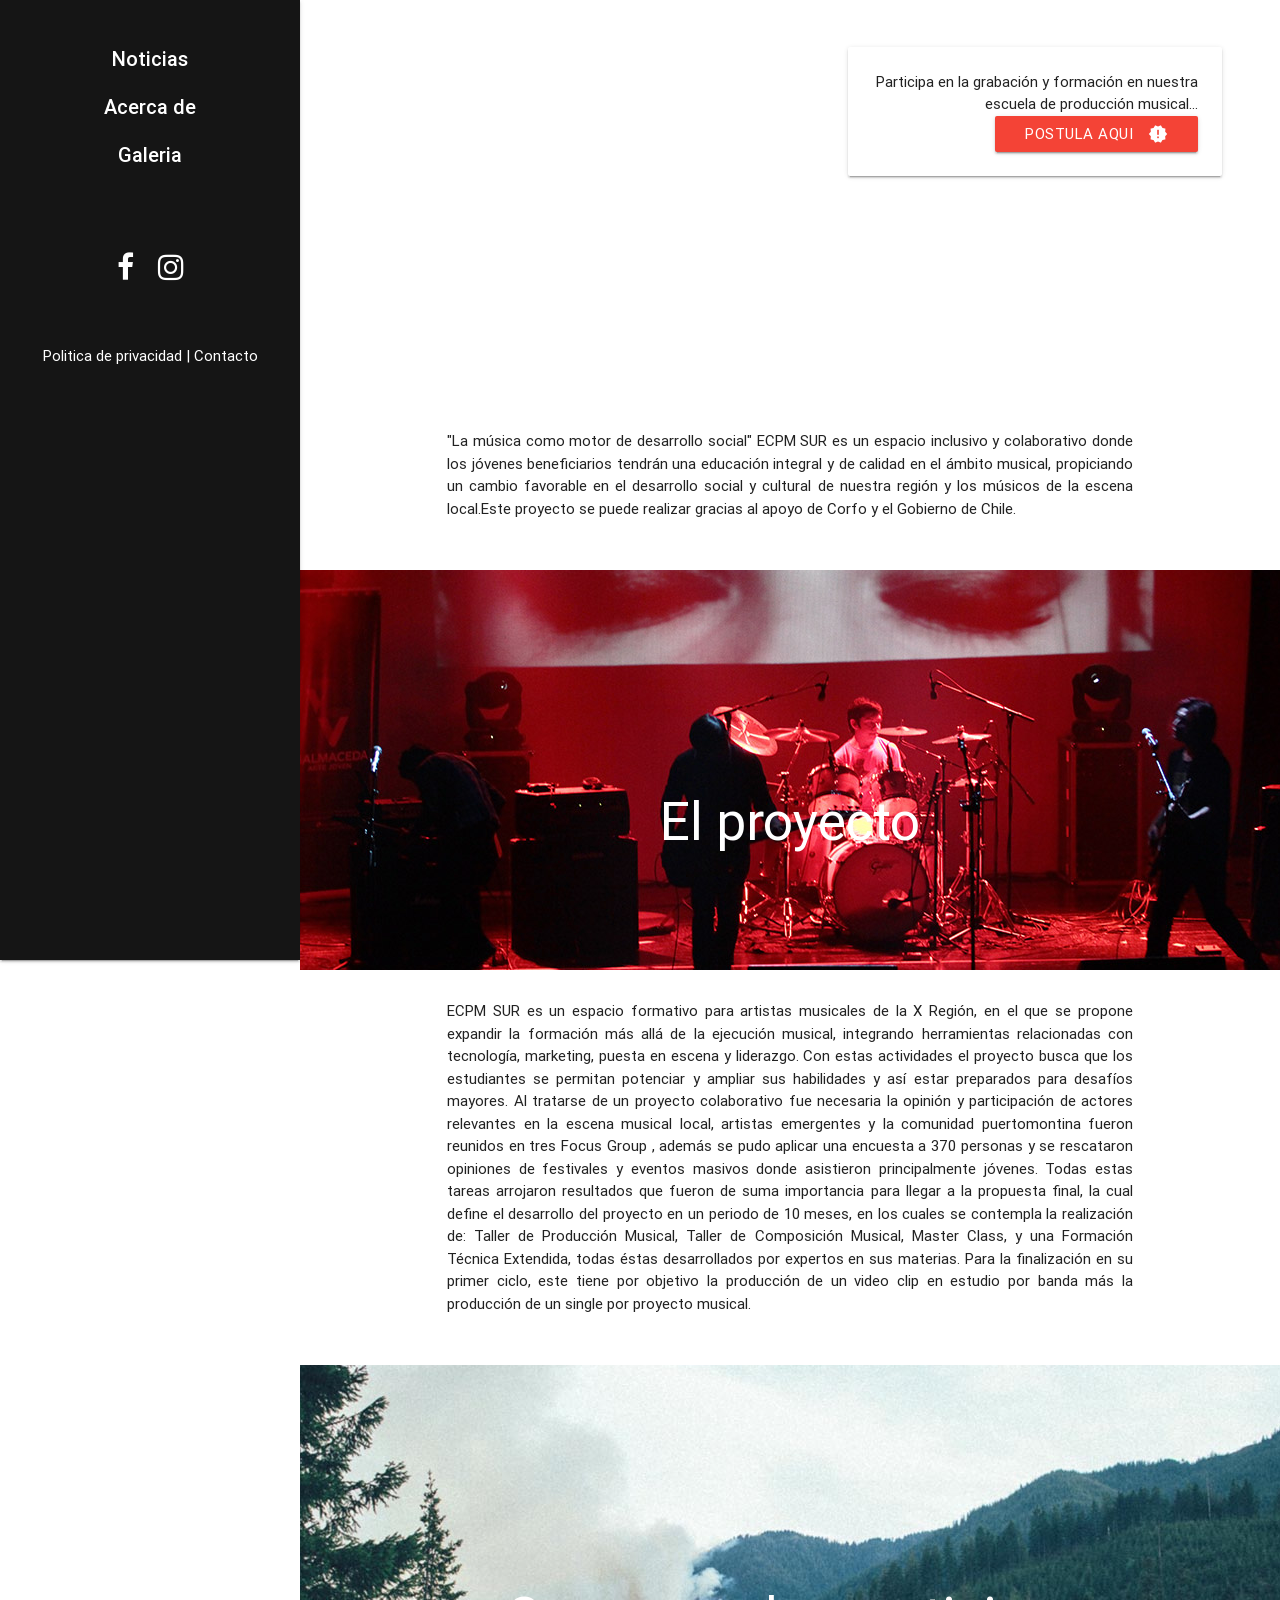
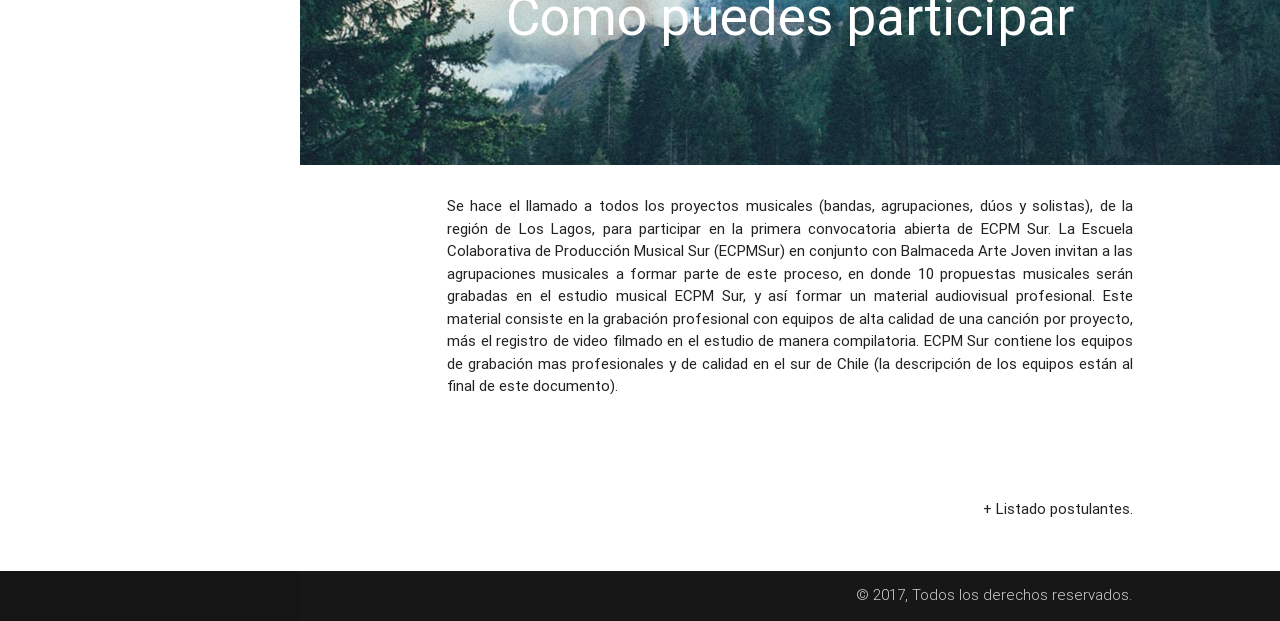
==== 3/index.html @ a296fc11 "boton bases" ====
<!DOCTYPE html>
<html lang="es"  >
    <head>
        <meta charset="utf-8">
            <title>
               ecpm 
            </title>
            <!--Import Google Icon Font-->
            <link href="http://fonts.googleapis.com/icon?family=Material+Icons" rel="stylesheet">
                <!--Import materialize.css-->
                <link href="libs/materialize/css/materialize.min.css" media="screen,projection" rel="stylesheet" type="text/css"/>
                <!--Import style.css-->
                <link href="css/style.css" rel="stylesheet" type="text/css">
                    <!--Let browser know website is optimized for mobile-->
                    <meta content="width=device-width, initial-scale=1.0" name="viewport"/>
                    <link href="libs/font-awesome-4.7.0/css/font-awesome.min.css" rel="stylesheet" type="text/css">
                        <link href="https://fonts.googleapis.com/css?family=Montserrat:500" rel="stylesheet">
                        </link>
                    </link>
                </link>
            </link>
        </meta>
    </head>
    <body>
        <div id="barra">
            <ul class="side-nav fixed teal white-text" id="barra-lateral">
                <li>
                    <h5 class="center-align">
                        <img alt="" class="responsive-img " id="linkhome" src="images/logo-blanco01.svg" style="cursor:pointer" title="Inicio"/>
                    </h5>
                </li>
                <li>
                    <a class="center-align waves-effect white-text menuefecto" href="#!" id="linkblog">
                        Noticias
                    </a>
                </li>
                <li>
                    <a class="center-align waves-effect white-text menuefecto" href="#!" id="linkabout">
                        Acerca de
                    </a>
                </li>
                <li>
                    <a class="center-align waves-effect white-text menuefecto" href="#!" id="linkgallery">
                        Galeria
                    </a>
                </li>
                <div class="pad-menu">
                    <li class="center-align">
                        <div class="row">
                          <!--   <a class="tooltipped" data-delay="50" data-position="bottom" data-tooltip="Síguenos en Twitter" href="#!">
                                <i aria-hidden="true" class="pad-redes fa fa-twitter fa-2x">
                                </i>
                            </a> -->
                            <a class="tooltipped" data-delay="50" target="_blank" data-position="bottom" data-tooltip="Síguenos en Facebook" href="https://www.facebook.com/Escuela-Colaborativa-de-Producción-Musical-Sur-1694486260843948/?fref=ts">
                                <i aria-hidden="true" class="pad-redes fa fa-facebook fa-2x">
                                </i>
                            </a>
                            <a class="tooltipped" data-delay="50" data-position="bottom" data-tooltip="Síguenos en Instagram" href="https://www.instagram.com/ecpm_sur/" target="_blank">
                                <i aria-hidden="true" class="pad-redes fa fa-instagram fa-2x">
                                </i>
                            </a>
                        <!--     <a class="tooltipped" data-delay="50" data-position="bottom" data-tooltip="Síguenos en Soundcloud" href="#!">
                                <i aria-hidden="true" class="pad-redes fa fa-soundcloud fa-2x">
                                </i>
                            </a>
                            <a class="tooltipped" data-delay="50" data-position="bottom" data-tooltip="Síguenos en Youtube" href="#!">
                                <i aria-hidden="true" class="pad-redes fa fa-youtube fa-2x">
                                </i> -->
                            </a>
                        </div>
                    </li>
                </div>
                <div>
                    <li class="center-align pad-small">
                        <div>
                            <a class="modal-trigger" href="#modal1">
                                Politica de privacidad
                            </a>
                            
                           <!--  <a href="#!">
                                BAJ
                            </a> -->
                            <span class="separador">|</span>
                            <a class="modal-trigger" href="#modal2">
                                Contacto
                            </a>
                        </div>
                    </li>
                </div>
            </ul>
        </div>
        <nav class="teal">
            <div class="container">
                <div class="nav-wrapper">
                    <a class="brand-logo" href="index.html">
                       ecpm
                    </a>
                    <h3 class="mar">
                        <a class="button-collapse" data-activates="barra-lateral" href="#">
                            <i class="material-icons">
                                menu
                            </i>
                        </a>
                    </h3>
                </div>
            </div>
        </nav>
        <!-- Modal Structure -->
        <div class="modal modal-fixed-footer" id="modal1">
            <div class="modal-content">
                <h4>
                    Políticas de privacidad
                </h4>
                <br>
                    <h5>
                        General
                    </h5>
                    <p  >
                        Al acceder al sitio www.ecpm.cl el usuario esta aceptando y reconoce que ha revisado y esta de acuerdo con su Política de Privacidad.
                    </p>
                    <p>
                        Nos reservamos el derecho de modificar la presente política de privacidad y será responsabilidad del usuario la lectura y acatamiento de esta, cada vez que se ingrese al sitio.
                    </p>
                    <br>
                        <h5>
                            Acceso a la Información
                        </h5>
                        <p>
                            Los contenidos del sitio www.ecpm.cl tienen carácter gratuito para los usuarios.
                        </p>
                        <br>
                            <h5>
                                Uso de la información
                            </h5>
                            <p>
                                Todos los derechos referidos a www.ecpm.cl y sus contenidos, incluidos los de propiedad intelectual, pertenecen a ECPM SUR.
                            </p>
                            <p>
                                Al acceder al sitio, el visitante tendrá derecho a revisar toda la información que esté disponible en él, sólo pudiendo utilizarla para fines particulares y no comerciales. Sin perjuicio de lo anterior, ECPM SUR no se hace responsable por la veracidad o exactitud de la información contenida en los enlaces a otros sitios Web o que haya sido entregada por terceros.
                            </p>
                            <p>
                                ECPM SUR autoriza la utilización o reproducción total o parcial de los contenidos e información de este portal, indicando claramente su fuente u origen.
                            </p>
                        </br>
                    </br>
                </br>
            </div>
            <div class="modal-footer">
                <a class="modal-action modal-close waves-effect waves-green btn-flat black-text" href="#!">
                    Ok
                </a>
            </div>
        </div>
        <!-- Modal Structure -->
        <div class="modal" id="modal2">
            <div class="modal-content">
                <h4>
                    Contacto
                </h4>
                <br>
                
                <div class="row">
                    <form class="col s12">
                        <div class="row">
                            <div class="input-field col s6">
                                <input type="text" id="textbox1">
                                <label for="textbox1">Nombre</label>
                            </div>
                            <div class="input-field col s6">
                                <input type="text" id="textbox2">
                                <label for="textbox2">Apellido</label>
                            </div>
                        </div>
                        <div class="row">
                            <div class="input-field col s12">
                                <input type="text" id="textbox3">
                                <label for="textbox3">Correo</label>
                            </div>
                        </div>
                        <div class="row">
                            <div class="input-field col s12">
                                <input type="text" id="textbox4">
                                <label for="textbox4">Asunto</label>
                            </div>
                        </div>
                        <br>
                        <h5>
                            ¿En que te podemos ayudar?
                        </h5>
                        <br> 
                        <div class="row">
                            <div class="input-field col s12">
                                <textarea id="textarea1" class="materialize-textarea"></textarea>
                                <label for="textarea1">Descripción</label>
                            </div>
                        </div>

                    </form>
                </div>
            </div>
            <div class="modal-footer">
                <a class="modal-action modal-close waves-effect waves-red btn-flat black-text" href="#!">
                    Cancelar
                </a>
                <a class="modal-action modal-close waves-effect waves-green btn-flat black-text" href="#!">
                    Aceptar
                </a>
            </div>
        </div>
        <main id="contenido">
        </main>
        <footer class="page-footer teal">
            <div class="footer-copyright">
                <div class="container right-align">
                    © 2017, Todos los derechos reservados.
                </div>
            </div>
        </footer>
        <!--Import jQuery-->
        <script src="https://code.jquery.com/jquery-2.2.4.min.js" type="text/javascript">
        </script>
           <!--Import vALIDATIONS-->
        <script src="js/validations.js" type="text/javascript">
        </script>

        <!--Import materialize.js-->
        <script src="libs/materialize/js/materialize.min.js" type="text/javascript">
        </script>

 
        <script>
            $(document).ready(function(){


            $("#modal1 p,h5,h4").css("font-size","80%");
            // #modal1 p, h4, h5{   font-size: 80%;"    } 



            $(".button-collapse").sideNav();
            $('.parallax').parallax();
            $('.modal').modal();
            $('.tooltipped').tooltip({delay: 50});

            $('#contenido').load("home.html");

            $('#linkhome').click(function(event){
                 
                $('.button-collapse').sideNav('hide');
                $('#contenido').load("home.html");
                   window.scrollTo(0, 0);
            });
            $('#linkblog').click(function(event){
                  
                $('.button-collapse').sideNav('hide');
                $('#contenido').load("blog.html");
                  window.scrollTo(0, 0);
            });
            $('#linkabout').click(function(event){
                 
                $('.button-collapse').sideNav('hide');
                $('#contenido').load("about.html");
                   window.scrollTo(0, 0);
            });
              $('#linkgallery').click(function(event){
                 
                $('.button-collapse').sideNav('hide');
                $('#contenido').load("gallery.html");
                   window.scrollTo(0, 0);
            });
        });
        </script>
    </body>
</html>
---- 3/css/style.css ----
header, main, footer {
  padding-left: 300px;
  /*font-size: 0px !important*/
}
@media only screen and (max-width : 992px) {
  header, main, footer {
    padding-left: 0;
    /*font-size: 0px !important*/
  }
  .separador {
    display:none;
  }
}
@media only screen and (min-width: 992px) {
  nav {
    display:none;
  }
}
.pad {
	padding-top: 100px;
}
.pad-menu {
  padding-top: 70px;
}
.pad-small {
	padding-top: 15px;
}
.pad-redes {
	padding-left: 10px;
	padding-right: 10px;
}
.mar {
	margin-top: 0px;
	margin-bottom: 0px;
}
.parallax-container {
  height: 400px;
}
p, h5
{
  text-align: justify;
}
/* unvisited link */
a:link {
  color: white;
}
/* visited link */
a:visited {
  color: white;
}
/* mouse over link */
a:hover {
  color: #009688;
}
/* selected link */
a:active {
  color: #009688;
} 
.side-nav li>a {
	font-size: 20px;
}
a {
	-webkit-transition: all 0.5s ease;
	transition: all 0.5s ease;
}
footer {
	padding-top: 0px !important
}
.side-nav li .menuefecto:hover {
  background-color: white;
  color: black !important;
  -webkit-transition: all 0.5s ease;
  transition: all 0.5s ease;
}
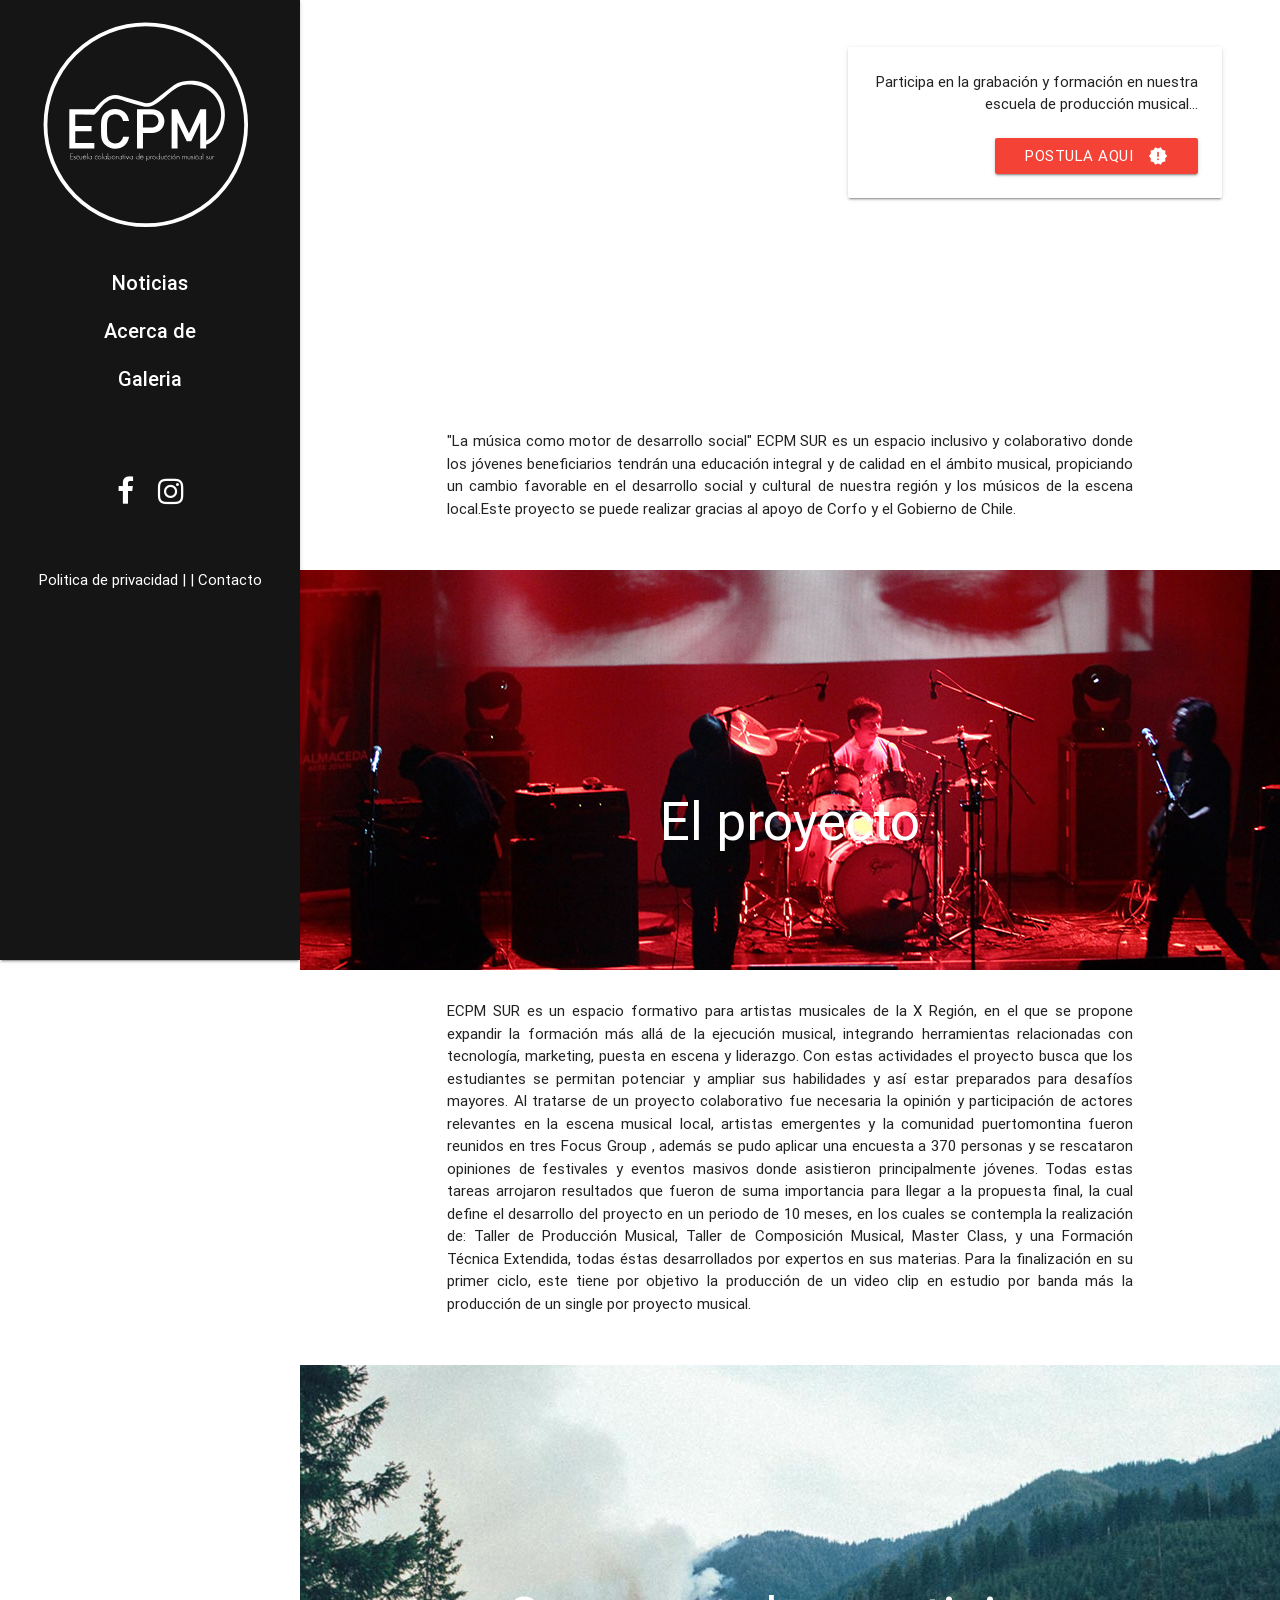
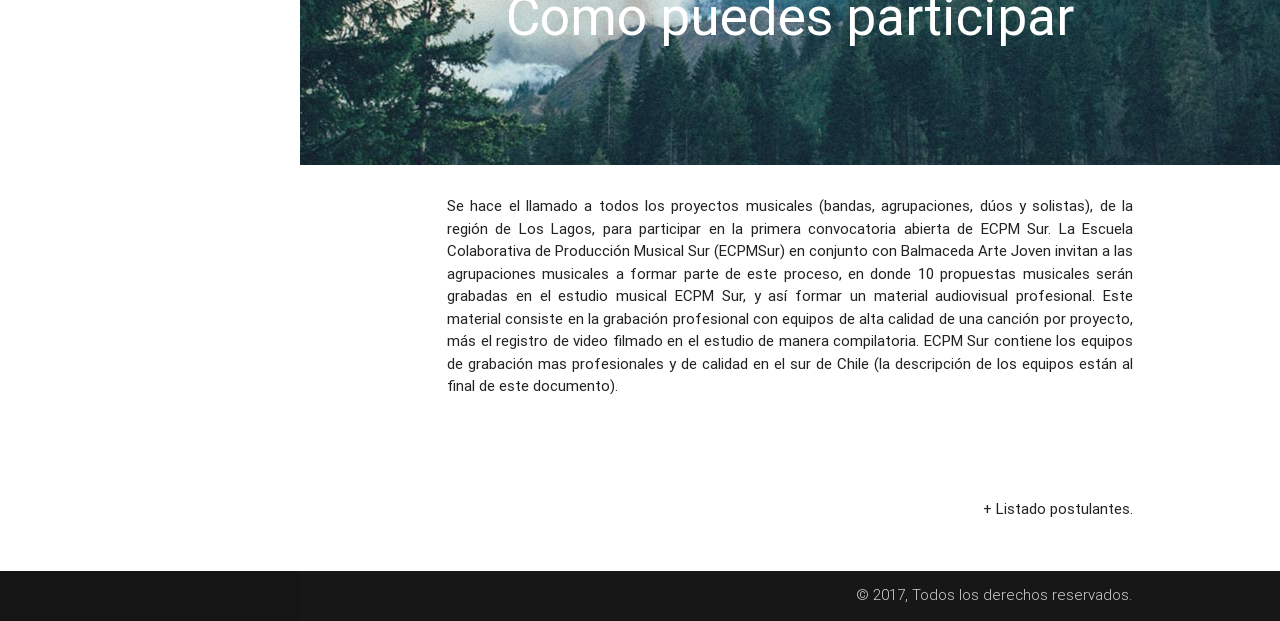
==== commit d7ceab03: "bases y contact form" ====
--- a/3/index.html
+++ b/3/index.html
@@ -1,28 +1,30 @@
 <!DOCTYPE html>
-<html lang="es"  >
-    <head>
-        <meta charset="utf-8">
+<html lang="es"  ng-app="ecpm" >
+
+<head>
+        <meta charset="utf-8">    <meta>
             <title>
                ecpm 
             </title>
             <!--Import Google Icon Font-->
-            <link href="http://fonts.googleapis.com/icon?family=Material+Icons" rel="stylesheet">
+            <link href="http://fonts.googleapis.com/icon?family=Material+Icons" rel="stylesheet"> </link>
                 <!--Import materialize.css-->
-                <link href="libs/materialize/css/materialize.min.css" media="screen,projection" rel="stylesheet" type="text/css"/>
+            <link href="libs/materialize/css/materialize.min.css" media="screen,projection" rel="stylesheet" type="text/css"/>  </link>
                 <!--Import style.css-->
-                <link href="css/style.css" rel="stylesheet" type="text/css">
+            <link href="css/style.css" rel="stylesheet" type="text/css">  </link>
                     <!--Let browser know website is optimized for mobile-->
-                    <meta content="width=device-width, initial-scale=1.0" name="viewport"/>
-                    <link href="libs/font-awesome-4.7.0/css/font-awesome.min.css" rel="stylesheet" type="text/css">
-                        <link href="https://fonts.googleapis.com/css?family=Montserrat:500" rel="stylesheet">
-                        </link>
-                    </link>
-                </link>
-            </link>
-        </meta>
+            <meta content="width=device-width, initial-scale=1.0" name="viewport"/> </meta>
+            <link href="libs/font-awesome-4.7.0/css/font-awesome.min.css" rel="stylesheet" type="text/css">  </link>
+            <link href="https://fonts.googleapis.com/css?family=Montserrat:500" rel="stylesheet">  </link>
+                
+           
+                
+          
+       
     </head>
     <body>
-        <div id="barra">
+
+   <div id="barra">
             <ul class="side-nav fixed teal white-text" id="barra-lateral">
                 <li>
                     <h5 class="center-align">
@@ -73,9 +75,9 @@
                 <div>
                     <li class="center-align pad-small">
                         <div>
-                            <a class="modal-trigger" href="#modal1">
+                            <a class="modal-trigger" href="#politica-modal">
                                 Politica de privacidad
-                            </a>
+                            </a>|
                             
                            <!--  <a href="#!">
                                 BAJ
@@ -89,6 +91,7 @@
                 </div>
             </ul>
         </div>
+        
         <nav class="teal">
             <div class="container">
                 <div class="nav-wrapper">
@@ -105,8 +108,8 @@
                 </div>
             </div>
         </nav>
-        <!-- Modal Structure -->
-        <div class="modal modal-fixed-footer" id="modal1">
+      <!-- Modal Structure -->
+        <div class="modal modal-fixed-footer" id="politica-modal">
             <div class="modal-content">
                 <h4>
                     Políticas de privacidad
@@ -154,61 +157,54 @@
         <!-- Modal Structure -->
         <div class="modal" id="modal2">
             <div class="modal-content">
-                <h4>
-                    Contacto
-                </h4>
-                <br>
+             <h5>¿En que te podemos ayudar? </h5>
                 
+             <div class="row">
+                    <div class="input-field col s12">
+                        <textarea form="contact-form"  required name="contact-description" id="contact-description" class="materialize-textarea"></textarea>
+                        <label for="contact-description">Descripción del asunto</label>
+                    </div>
+                </div> 
+                 <br>
                 <div class="row">
-                    <form class="col s12">
+                    <form id="contact-form" class="col s12">
+
                         <div class="row">
-                            <div class="input-field col s6">
-                                <input type="text" id="textbox1">
-                                <label for="textbox1">Nombre</label>
+                            <div  class="input-field col s6">
+                                <input class="validate" required type="text" id="contact-name" name="contact-name">
+                                <label for="contact-name">Tu nombre</label>
                             </div>
-                            <div class="input-field col s6">
-                                <input type="text" id="textbox2">
-                                <label for="textbox2">Apellido</label>
+                            <div required class="input-field col s6">
+                                <input required class="validate" id="contact-email" name="contact-email" type="email">
+                                
+                                     <label data-error="mal ahi" data-success="" for="contact-email">
+                                Tu correo</label>
                             </div>
                         </div>
-                        <div class="row">
-                            <div class="input-field col s12">
-                                <input type="text" id="textbox3">
-                                <label for="textbox3">Correo</label>
-                            </div>
-                        </div>
-                        <div class="row">
-                            <div class="input-field col s12">
-                                <input type="text" id="textbox4">
-                                <label for="textbox4">Asunto</label>
-                            </div>
-                        </div>
+                        
+                      
                         <br>
-                        <h5>
-                            ¿En que te podemos ayudar?
-                        </h5>
-                        <br> 
-                        <div class="row">
-                            <div class="input-field col s12">
-                                <textarea id="textarea1" class="materialize-textarea"></textarea>
-                                <label for="textarea1">Descripción</label>
-                            </div>
-                        </div>
+                       
 
                     </form>
                 </div>
             </div>
             <div class="modal-footer">
+            <button form="contact-form" id="contact-send" class="btn waves-effect waves-light blue" type="submit">Enviar
+                <i class="material-icons right">email</i>
+                </button>
                 <a class="modal-action modal-close waves-effect waves-red btn-flat black-text" href="#!">
                     Cancelar
                 </a>
-                <a class="modal-action modal-close waves-effect waves-green btn-flat black-text" href="#!">
-                    Aceptar
-                </a>
+               
             </div>
         </div>
         <main id="contenido">
+                 
+
+
         </main>
+
         <footer class="page-footer teal">
             <div class="footer-copyright">
                 <div class="container right-align">
@@ -216,9 +212,16 @@
                 </div>
             </div>
         </footer>
-        <!--Import jQuery-->
+          <!--Import jQuery-->
         <script src="https://code.jquery.com/jquery-2.2.4.min.js" type="text/javascript">
         </script>
+
+                 <!--Import Angular-->
+          <script src="js/angular.min.js"></script>
+           <!--Import Angular  Script-->
+           <script src="js/angular_script.js"></script>
+
+       
            <!--Import vALIDATIONS-->
         <script src="js/validations.js" type="text/javascript">
         </script>
@@ -231,8 +234,48 @@
         <script>
             $(document).ready(function(){
 
-
-            $("#modal1 p,h5,h4").css("font-size","80%");
+var request;
+     $( 'form' ).submit(function( event ) {
+            event.preventDefault();
+            if (request) {
+                request.abort();
+            }
+            var $form = $(this);
+            var $inputs = $form.find("input, select, button, textarea");
+            var serializedData = $form.serialize();
+            console.log(serializedData);
+            $inputs.prop("disabled", true);
+            //$( "span" ).text( "Not valid!" ).show().fadeOut( 1000 );
+                 request = $.ajax({
+                      url: "endpoints/contact.php",
+                      type: "post",
+                      data: serializedData,
+                      
+                    });
+                    request.done(function( msg ) {
+
+                     alert( msg );
+                     location.reload();
+                    });      
+                    request.fail(function( jqXHR, textStatus, errorThrown ) {
+                      alert( "Request failed: " + textStatus + errorThrown );
+                    });
+                     request.always(function () {
+                        $inputs.prop("disabled", false);
+                    });
+ 
+
+    });
+
+
+
+
+
+
+
+
+
+            $("#politica-modal   p,#politica-modal   h5,#politica-modal   h4").css("font-size","80%");
             // #modal1 p, h4, h5{   font-size: 80%;"    } 
 
 
@@ -271,4 +314,6 @@
         });
         </script>
     </body>
+
+
 </html>
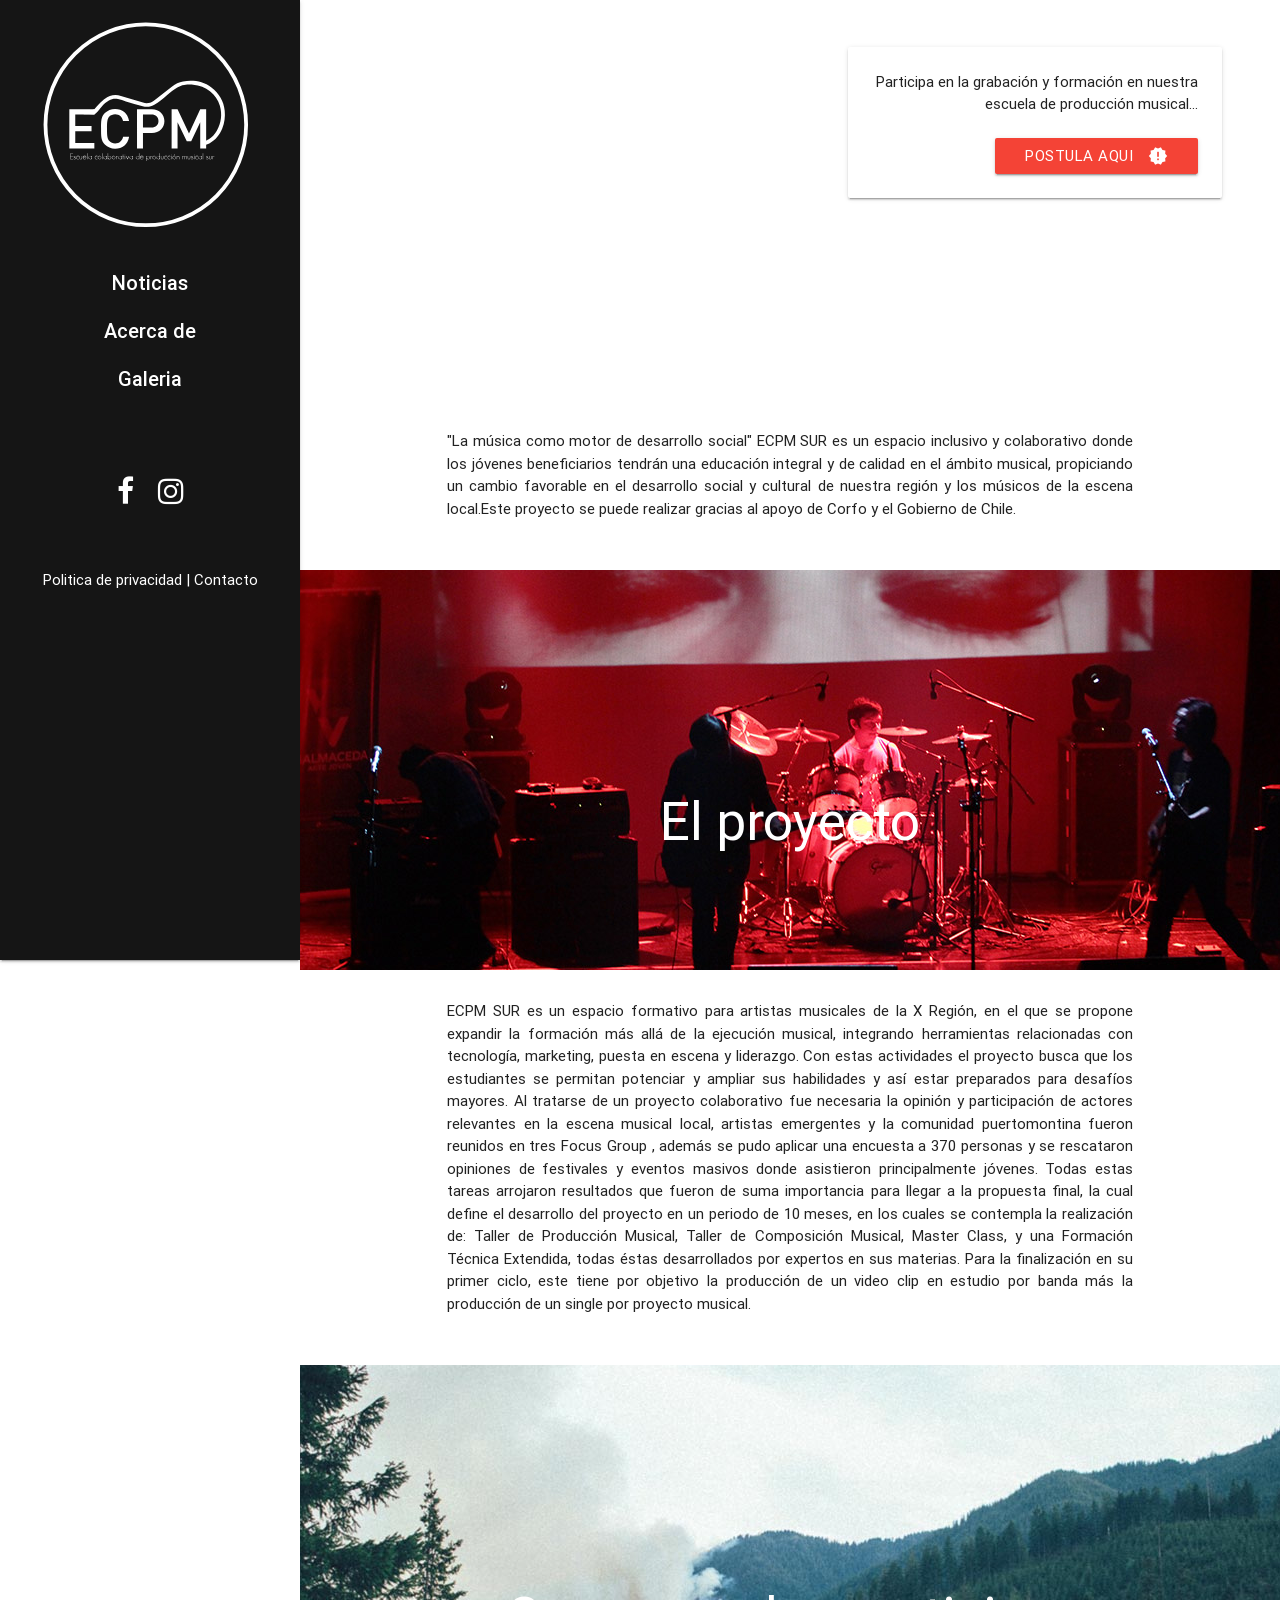
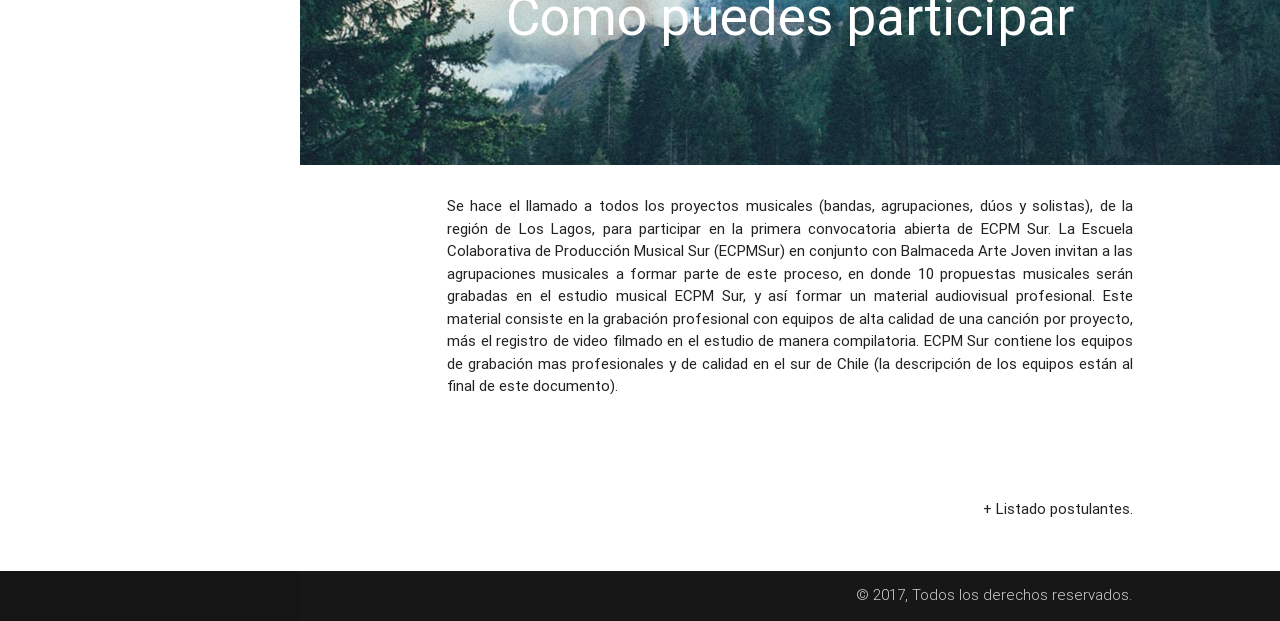
==== commit 88072566: "separador menos" ====
--- a/3/index.html
+++ b/3/index.html
@@ -81,8 +81,8 @@
                             
                            <!--  <a href="#!">
                                 BAJ
-                            </a> -->
-                            <span class="separador">|</span>
+                            </a> 
+                            <span class="separador">|</span>-->
                             <a class="modal-trigger" href="#modal2">
                                 Contacto
                             </a>
@@ -155,7 +155,7 @@
             </div>
         </div>
         <!-- Modal Structure -->
-        <div class="modal" id="modal2">
+        <div class="modal modal-fixed-footer" id="modal2">
             <div class="modal-content">
              <h5>¿En que te podemos ayudar? </h5>
                 
@@ -308,7 +308,7 @@
               $('#linkgallery').click(function(event){
                  
                 $('.button-collapse').sideNav('hide');
-                $('#contenido').load("gallery.html");
+                $('#contenido').load("instagram.html");
                    window.scrollTo(0, 0);
             });
         });
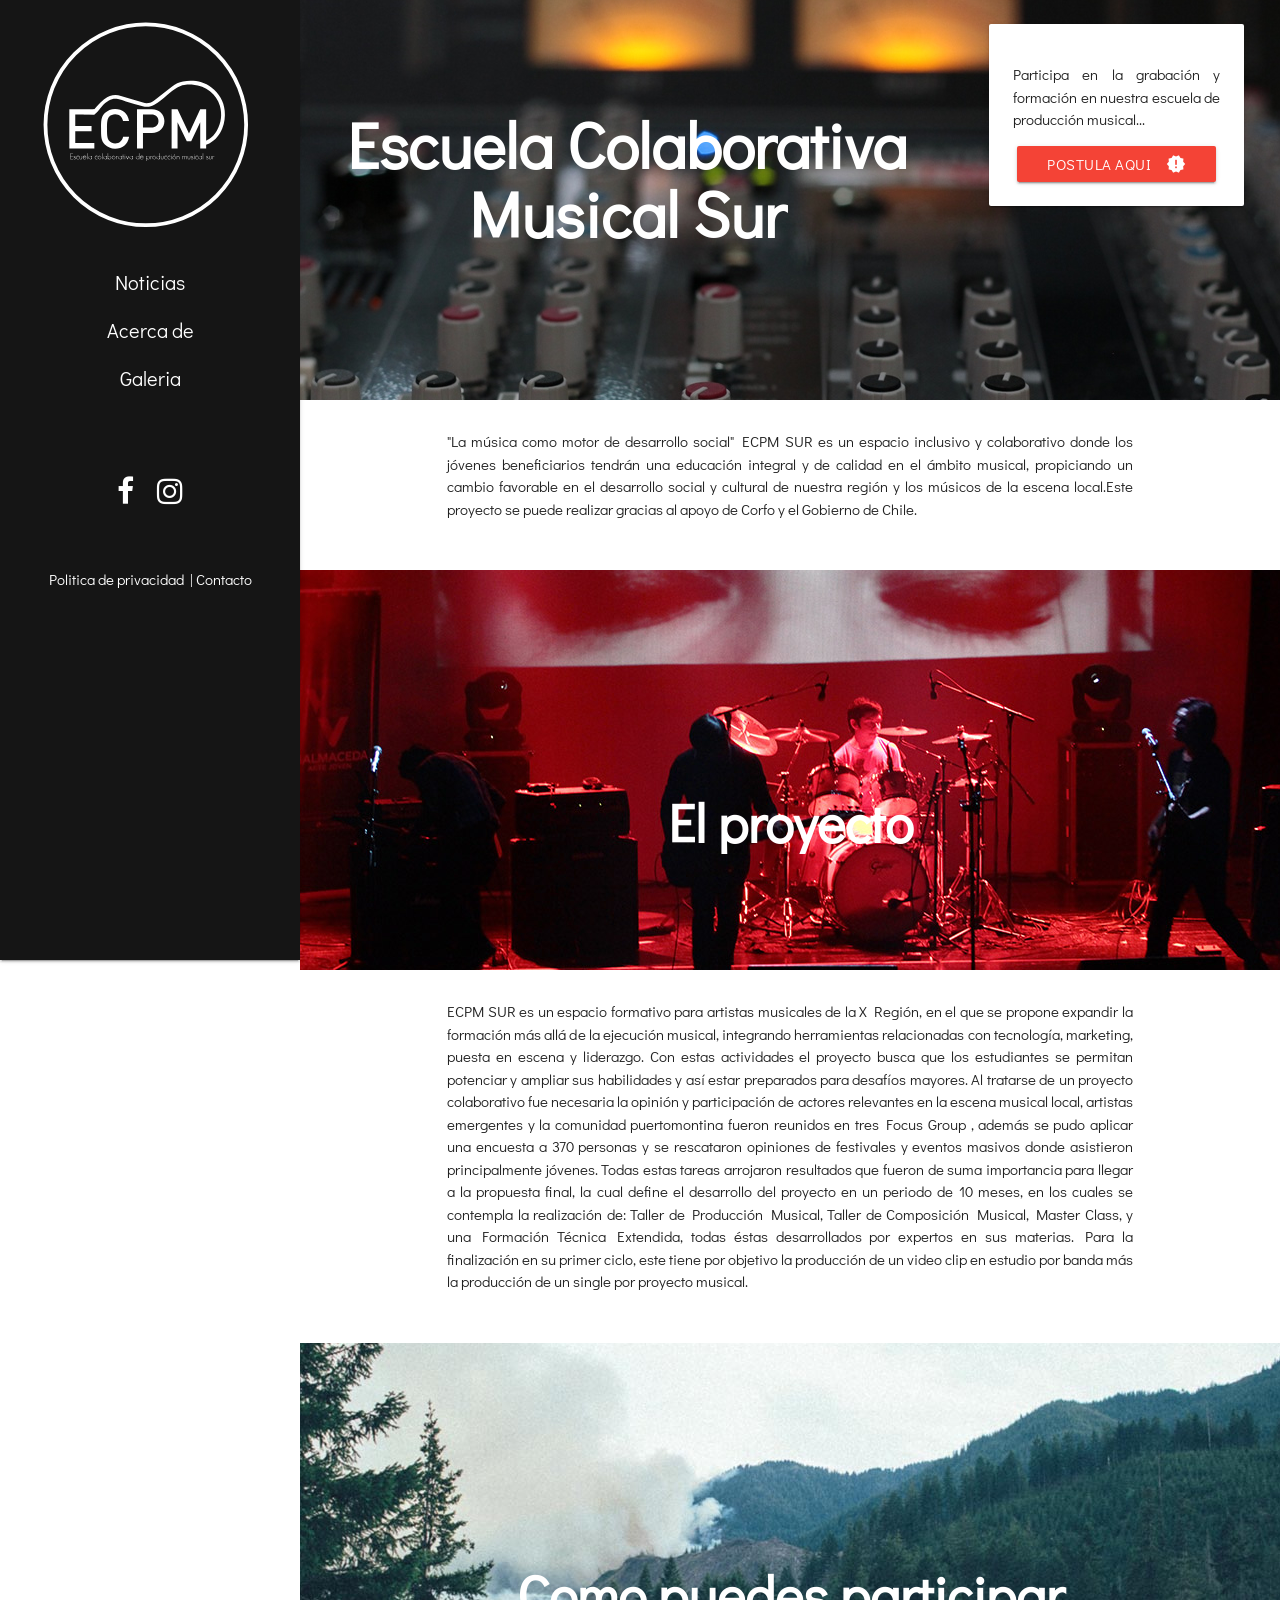
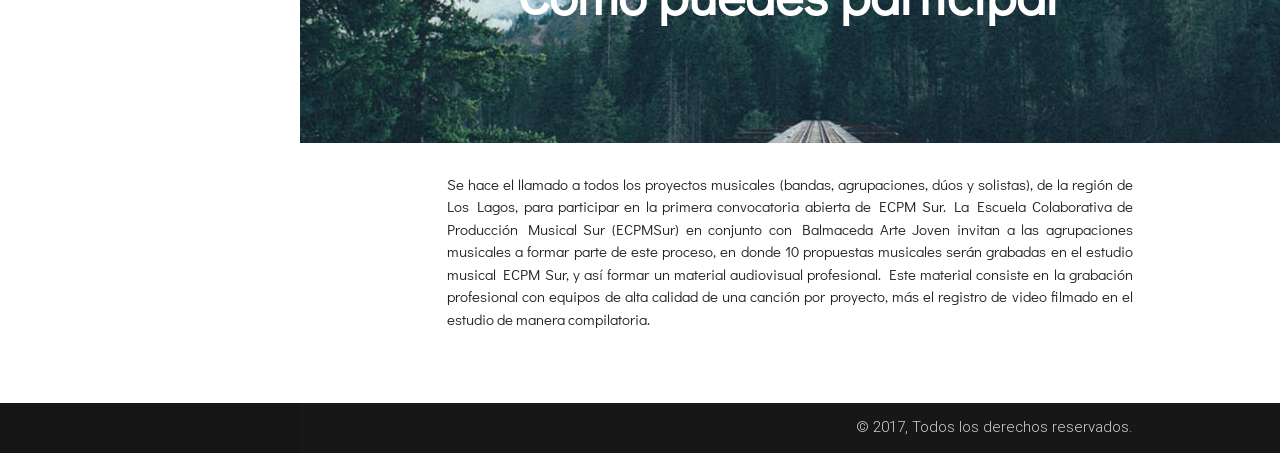
==== commit 44160749: "news, about, fonts, primer lanzamiento" ====
--- a/3/index.html
+++ b/3/index.html
@@ -15,7 +15,7 @@
                     <!--Let browser know website is optimized for mobile-->
             <meta content="width=device-width, initial-scale=1.0" name="viewport"/> </meta>
             <link href="libs/font-awesome-4.7.0/css/font-awesome.min.css" rel="stylesheet" type="text/css">  </link>
-            <link href="https://fonts.googleapis.com/css?family=Montserrat:500" rel="stylesheet">  </link>
+           <link href="https://fonts.googleapis.com/css?family=Didact+Gothic" rel="stylesheet">
                 
            
                 
@@ -234,7 +234,7 @@
         <script>
             $(document).ready(function(){
 
-var request;
+    var request;
      $( 'form' ).submit(function( event ) {
             event.preventDefault();
             if (request) {
--- a/3/css/style.css
+++ b/3/css/style.css
@@ -1,3 +1,10 @@
+p, h5,h2,a,li,h1,h3,h4,button
+{
+  font-family: 'Didact Gothic', sans-serif;
+  text-align: justify;
+}
+
+
 header, main, footer {
   padding-left: 300px;
   /*font-size: 0px !important*/
@@ -36,10 +43,7 @@
 .parallax-container {
   height: 400px;
 }
-p, h5
-{
-  text-align: justify;
-}
+
 /* unvisited link */
 a:link {
   color: white;
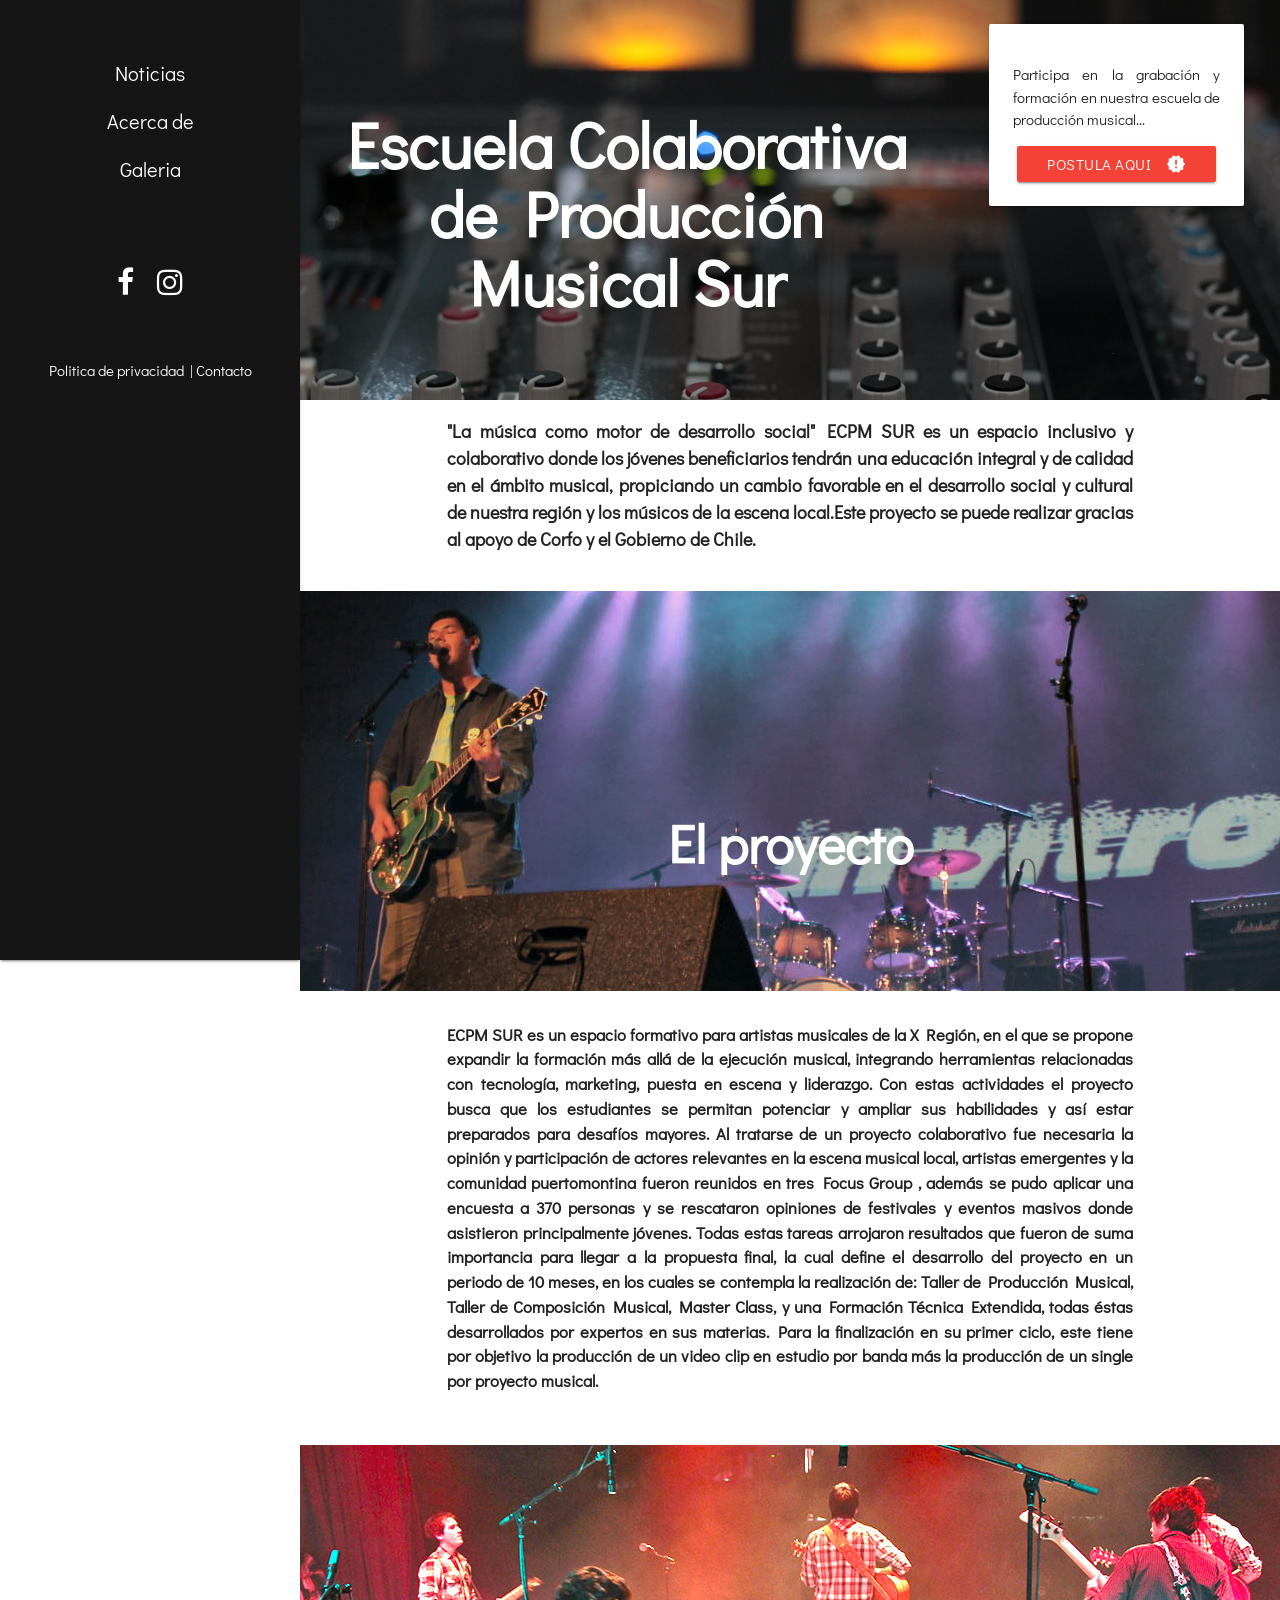
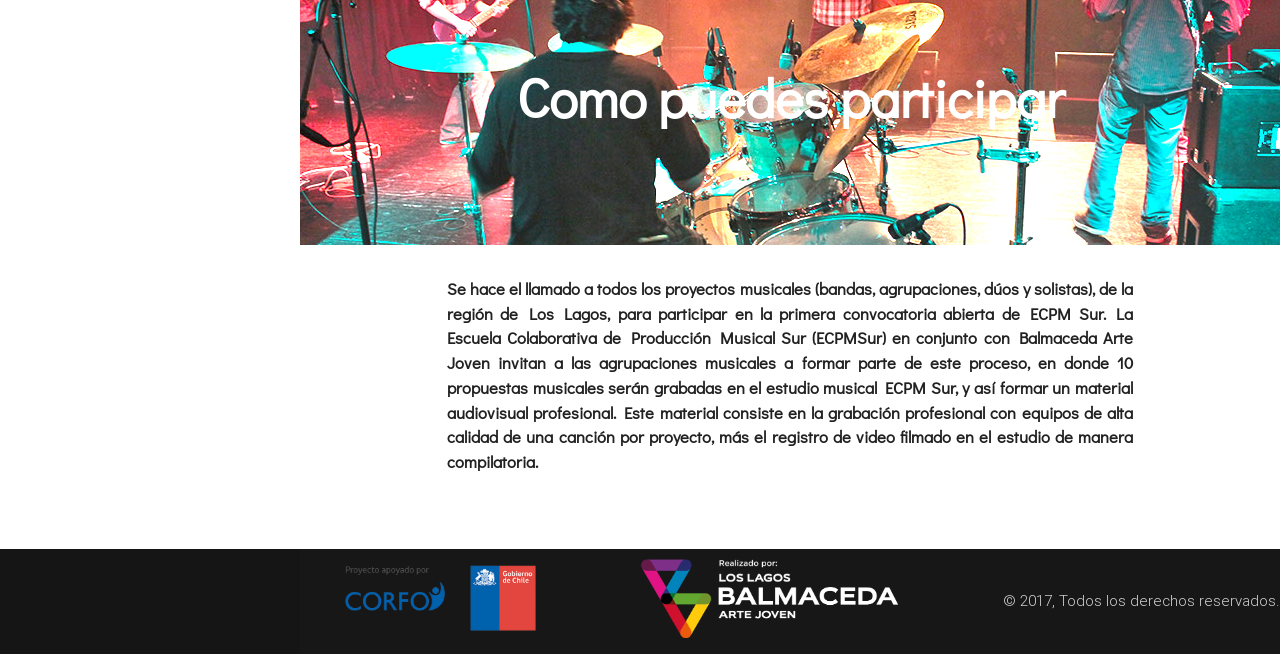
==== commit a0c1fb3c: "first deploy entrega" ====
--- a/3/index.html
+++ b/3/index.html
@@ -207,6 +207,17 @@
 
         <footer class="page-footer teal">
             <div class="footer-copyright">
+<div class="col s3">
+    <div class=" container left-align">
+                  <img  class="responsive-img " src="images/logo-corfo-1.png" class="">
+                </div>
+</div>
+             
+<div class="col s3">
+                <div class="container left-align">
+                  <img class="responsive-img" src="images/logo-baj.png" alt="">
+                </div>
+                   </div>
                 <div class="container right-align">
                     © 2017, Todos los derechos reservados.
                 </div>
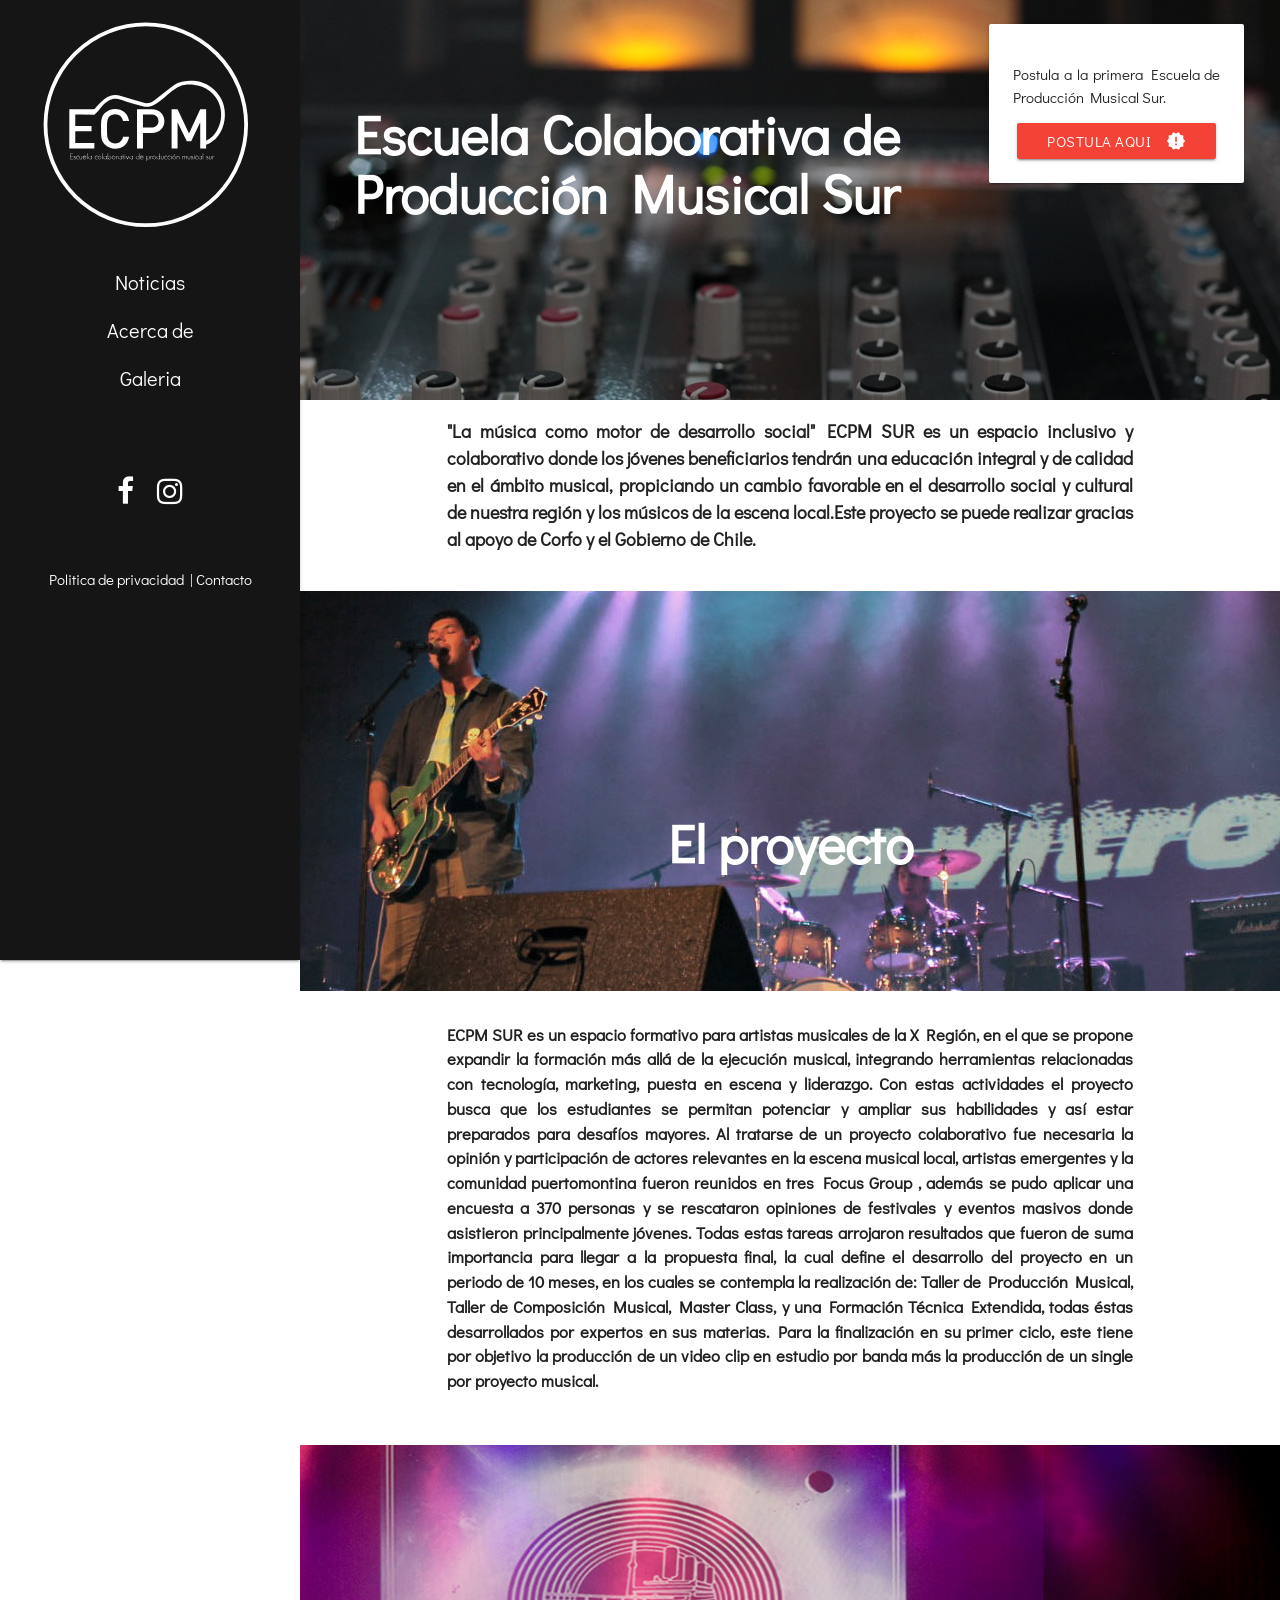
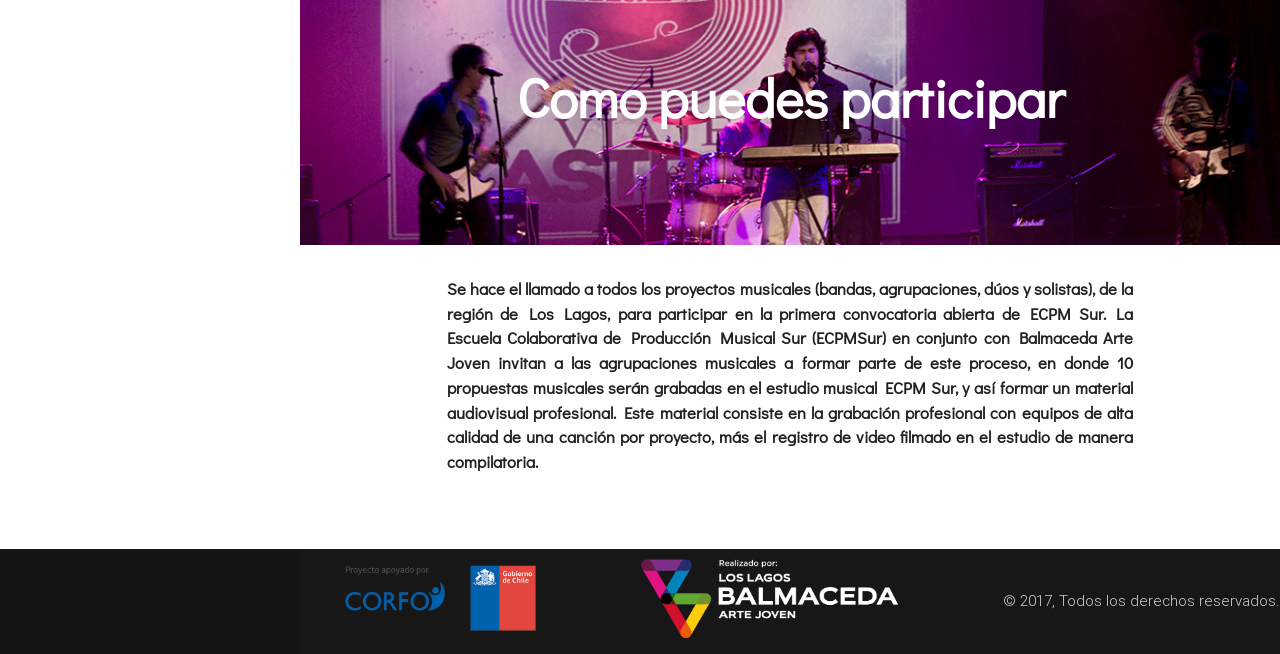
==== commit 38136dbd: "img adj" ====
--- a/3/index.html
+++ b/3/index.html
@@ -1,10 +1,10 @@
 <!DOCTYPE html>
-<html lang="es"  ng-app="ecpm" >
+<html lang="es"    >
 
 <head>
         <meta charset="utf-8">    <meta>
             <title>
-               ecpm 
+               Escuela Colaborativa de Producción Musical Sur
             </title>
             <!--Import Google Icon Font-->
             <link href="http://fonts.googleapis.com/icon?family=Material+Icons" rel="stylesheet"> </link>
@@ -227,10 +227,10 @@
         <script src="https://code.jquery.com/jquery-2.2.4.min.js" type="text/javascript">
         </script>
 
-                 <!--Import Angular-->
-          <script src="js/angular.min.js"></script>
-           <!--Import Angular  Script-->
-           <script src="js/angular_script.js"></script>
+                 <!--Import Angular
+          <script src="js/angular.min.js"></script> -->
+           <!--Import Angular  Script
+           <script src="js/angular_script.js"></script> -->
 
        
            <!--Import vALIDATIONS-->
@@ -324,6 +324,16 @@
             });
         });
         </script>
+        <script>
+  (function(i,s,o,g,r,a,m){i['GoogleAnalyticsObject']=r;i[r]=i[r]||function(){
+  (i[r].q=i[r].q||[]).push(arguments)},i[r].l=1*new Date();a=s.createElement(o),
+  m=s.getElementsByTagName(o)[0];a.async=1;a.src=g;m.parentNode.insertBefore(a,m)
+  })(window,document,'script','https://www.google-analytics.com/analytics.js','ga');
+
+  ga('create', 'UA-97733169-1', 'auto');
+  ga('send', 'pageview');
+
+</script>
     </body>
 
 
